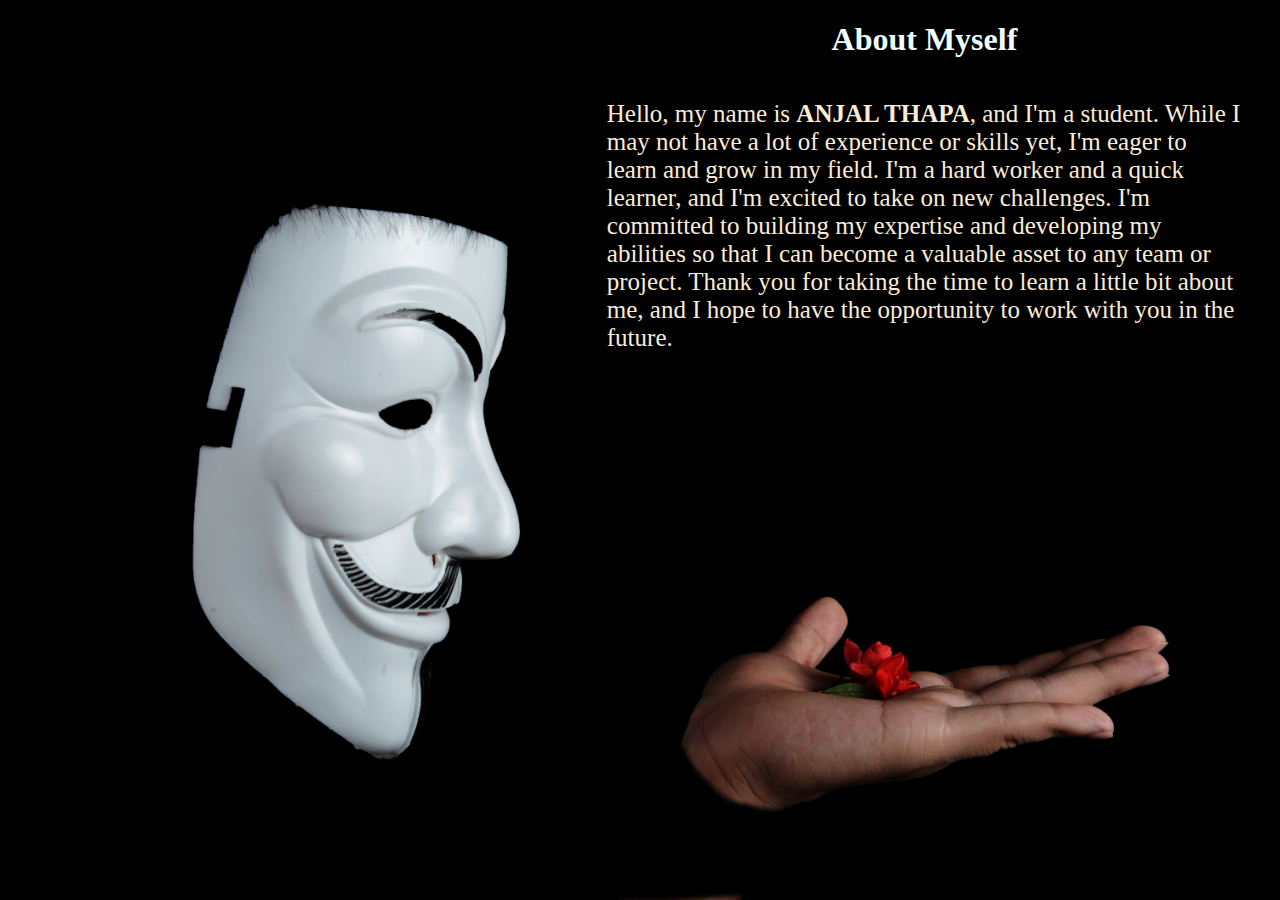
==== abme.html @ 4d51339a "Bg img" ====
<!DOCTYPE html>
<html lang="en">

<head>
    <meta charset="UTF-8">
    <meta http-equiv="X-UA-Compatible" content="IE=edge">
    <meta name="viewport" content="width=device-width, initial-scale=1.0">
    <title>About Me</title>
    <link rel="stylesheet" href="./css/style1.css">
</head>

<body style="background-image: url('./img/mask.jpg');">

    <!-- <img src="./img/mask.jpg"> -->
    <div class="me">
        <div class="head">
            <h1>About Myself</h1>
        </div>
        <div class="para">
            <p>Hello, my name is <strong>ANJAL THAPA</strong>, and I'm a student. While I may not have a lot of
                experience or skills yet, I'm eager to learn and grow in my field. I'm a hard worker and a quick
                learner, and I'm excited to take on new challenges. I'm committed to building my expertise and
                developing my abilities so that I can become a valuable asset to any team or project. Thank you for
                taking the time to learn a little bit about me, and I hope to have the opportunity to work with you in
                the future.</p>
        </div>
    </div>
</body>


</body>

</html>
---- css/style1.css ----
body {
    background-color: rgb(92, 76, 107);
    background-size: cover;
    background-attachment: fixed;
    background-size: 100% 100%;
    background-repeat: no-repeat;
      
}
.me {
    display: flexbox;
    align-items:center;
    /* margin-top: px; */
    margin-left: 45%;
}
.me h1{
    color: azure;
    text-align: center;
}
.me p{
    margin: 10px;
    padding: 20px;
    font-size: 25px;
    text-align: left;
    color:antiquewhite;
}
.body img{
    width:100%;
    height:80%;
}
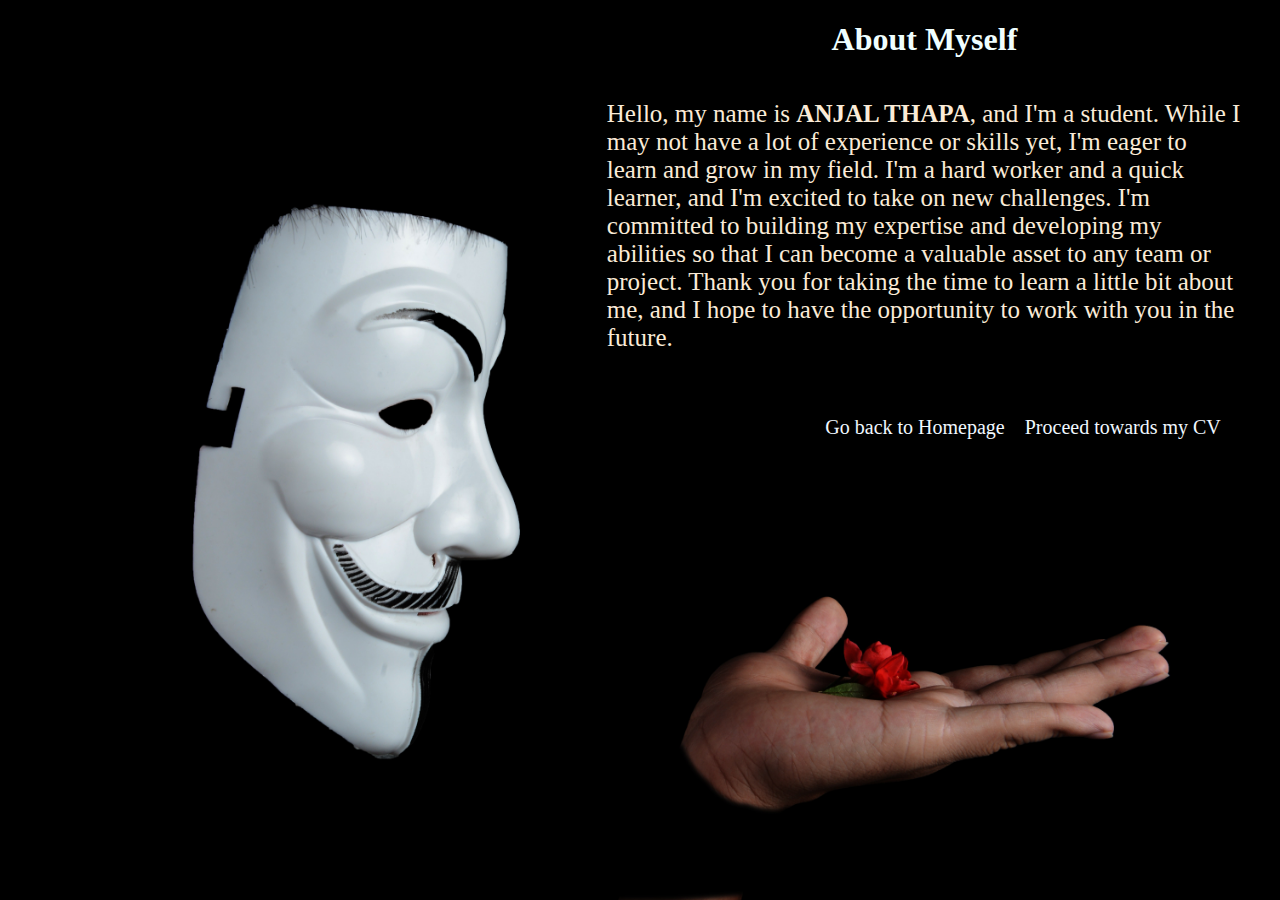
==== commit 829ad3a6: "Abt me page" ====
--- a/abme.html
+++ b/abme.html
@@ -9,7 +9,7 @@
     <link rel="stylesheet" href="./css/style1.css">
 </head>
 
-<body style="background-image: url('./img/mask.jpg');">
+<body style="background-image: url('./img/mask.jpg')">
 
     <!-- <img src="./img/mask.jpg"> -->
     <div class="me">
@@ -24,10 +24,15 @@
                 taking the time to learn a little bit about me, and I hope to have the opportunity to work with you in
                 the future.</p>
         </div>
+        <br>
+        <div class="route">
+            <ul>
+                <li><a href="index.html">Go back to Homepage</a></li>
+                <li><a href="resume.html">Proceed towards my CV</a></li>
+            </ul>
+        </div>
     </div>
 </body>
-
-
-</body>
+    
 
 </html>--- a/css/style1.css
+++ b/css/style1.css
@@ -4,26 +4,41 @@
     background-attachment: fixed;
     background-size: 100% 100%;
     background-repeat: no-repeat;
-      
+
 }
+
 .me {
     display: flexbox;
-    align-items:center;
+    align-items: center;
     /* margin-top: px; */
     margin-left: 45%;
 }
-.me h1{
+
+.me h1 {
     color: azure;
     text-align: center;
 }
-.me p{
+
+.me p {
     margin: 10px;
     padding: 20px;
     font-size: 25px;
     text-align: left;
-    color:antiquewhite;
+    color: antiquewhite;
 }
-.body img{
-    width:100%;
-    height:80%;
+
+.body img {
+    width: 100%;
+    height: 90%;
 }
+
+.route ul li a {
+    color: aliceblue;
+    font-size: 20px;
+    text-decoration: none;
+}
+.route ul{
+    display: flex;
+    gap: 20px;
+    margin-left: 30%;
+}
